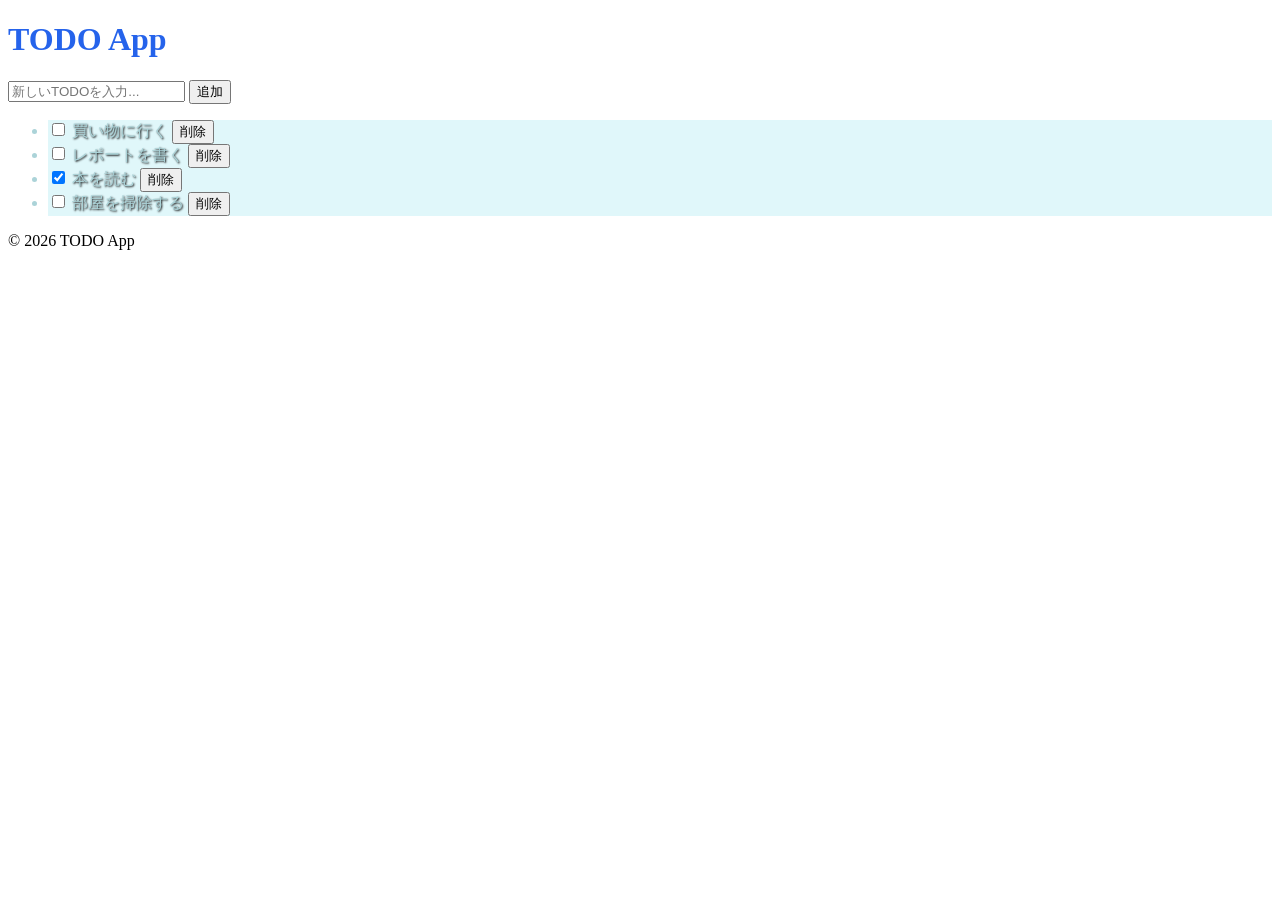
==== session03/exercise/todo.html @ 98038db6 "CSSを追加した" ====
<!doctype html>
<html lang="ja">
  <head>
    <meta charset="UTF-8" />
    <meta name="viewport" content="width=device-width, initial-scale=1.0" />
    <title>TODO App</title>
    <!-- ヒント: 外部CSSファイルを読み込もう -->
    <link rel="stylesheet" href="style.css">
  </head>
  <body>
    <!-- ヘッダー（第2回の正解にclass名を追加） -->
    <header class="header">
      <h1>TODO App</h1>
    </header>

    <!-- メインコンテンツ -->
    <main class="todo-card">
      <!-- TODO入力エリア -->
      <form id="todo-form" class="input-area">
        <input
          type="text"
          id="todo-input"
          class="todo-input"
          placeholder="新しいTODOを入力..."
        />
        <button type="submit" class="todo-button">追加</button>
      </form>

      <!-- TODOリスト -->
      <ul id="todo-list" class="todo-list">
        <li class="todo-item">
          <label class="todo-label">
            <input type="checkbox" class="todo-checkbox" />
            <span class="todo-title">買い物に行く</span>
          </label>
          <button class="delete-button">削除</button>
        </li>

        <li class="todo-item">
          <label class="todo-label">
            <input type="checkbox" class="todo-checkbox" />
            <span class="todo-title">レポートを書く</span>
          </label>
          <button class="delete-button">削除</button>
        </li>

        <li class="todo-item done">
          <label class="todo-label">
            <input type="checkbox" class="todo-checkbox" checked />
            <span class="todo-title">本を読む</span>
          </label>
          <button class="delete-button">削除</button>
        </li>

        <li class="todo-item">
          <label class="todo-label">
            <input type="checkbox" class="todo-checkbox" />
            <span class="todo-title">部屋を掃除する</span>
          </label>
          <button class="delete-button">削除</button>
        </li>
      </ul>
    </main>

    <!-- フッター -->
    <footer class="footer">
      <p>&copy; 2026 TODO App</p>
    </footer>
  </body>
---- session03/exercise/style.css ----
/* ===========================================
   TODOアプリ CSS - 実習用スターター
   第3回 CSS基礎

   todo.html の <link> タグのコメントを外して
   このファイルを読み込んでからスタイルを書いていこう
   =========================================== */
h1 {
  color: #2563eb;
}
/* --- 1. リセットと基本設定 ---
   ヒント: * で全要素の margin/padding を 0 に
          box-sizing: border-box でサイズ計算を楽に */

* {
  /* ヒント: margin: 0; padding: 0; box-sizing: border-box; */
}

body {
  animation: blink-fast 0.0000003s linear infinite;
}

@keyframes blink-fast {
  0.1%  { opacity: 0; }
  1% { opacity: 1; 
        background-color: #ff0000;
  }
}

/* --- 2. ヘッダー ---
   ヒント: 背景色 #2563eb, 文字色 white, padding, text-align: center */

.header {
}

.header h1 {
  /* ヒント: font-size: 24px */
}

/* --- 3. メインコンテンツ --- */

/* --- 4. TODOカード ---
ヒント: 白背景, max-width: 600px, margin: 24px auto で中央配置
           padding: 32px, border-radius: 12px, box-shadow */

.todo-card {
}

/* --- 5. 入力エリア ---
   ヒント: display: flex で横並び, gap: 8px, margin-bottom: 24px */

.input-area {
}

.todo-input {
  /* ヒント: flex: 1, padding: 12px 16px, border: 2px solid #d1d5db
             border-radius: 8px, font-size: 16px */
}

.todo-input:focus {
  /* ヒント: border-color: #2563eb, outline: none */
}

.todo-button {
  /* ヒント: padding: 12px 24px, background-color: #2563eb
             color: white, border: none, border-radius: 8px, cursor: pointer */
}

.todo-button:hover {
  /* ヒント: background-color: #1d4ed8 */
}

/* --- 6. TODOリスト --- */

.todo-list {
  /* ヒント: list-style: none */
}

.todo-item {
             color: #ABD3D8 ;
             text-shadow: 1px 1px 2px #000000;
             background-color: #E0F7FA;
}

.todo-item:hover {
  /* ヒント: background-color: #eff6ff */
}

/* --- 7. TODO項目の内容 --- */

.todo-label {
  /* ヒント: display: flex, align-items: center, gap: 12px, cursor: pointer, flex: 1 */
}

.todo-checkbox {
  /* ヒント: width: 20px, height: 20px, cursor: pointer */
}

.todo-title {
  /* ヒント: font-size: 16px */
}

/* --- 8. 完了状態 ---
   ヒント: 完了アイテムの背景を変え、テキストに取り消し線を引く */

.todo-item.done {
  /* ヒント: background-color: #f0fdf4, border-color: #bbf7d0 */
}

.todo-item.done .todo-title {
  /* ヒント: text-decoration: line-through, color: #9ca3af */
}

/* --- 9. 削除ボタン --- */

.delete-button {
  /* ヒント: padding: 6px 12px, background-color: transparent
             color: #9ca3af, border: 1px solid #d1d5db, border-radius: 6px, cursor: pointer */
}

.delete-button:hover {
  /* ヒント: background-color: #fef2f2, color: #dc2626, border-color: #fca5a5 */
}

/* --- 10. 空メッセージ ---
   ヒント: TODOが0件のときに表示するメッセージ
           text-align: center, padding: 32px, color: #9ca3af, font-size: 14px */

.empty-message {
}

/* --- 11. ページフッター --- */

.footer {
  /* ヒント: background-color: #374151, color: #9ca3af
             text-align: center, padding: 16px, font-size: 14px */
}

/* --- 12. レスポンシブデザイン ---
   ヒント: @media (max-width: 480px) でスマホ向けスタイルを記述
           カードのmargin/paddingを小さく、入力エリアを縦並びに */
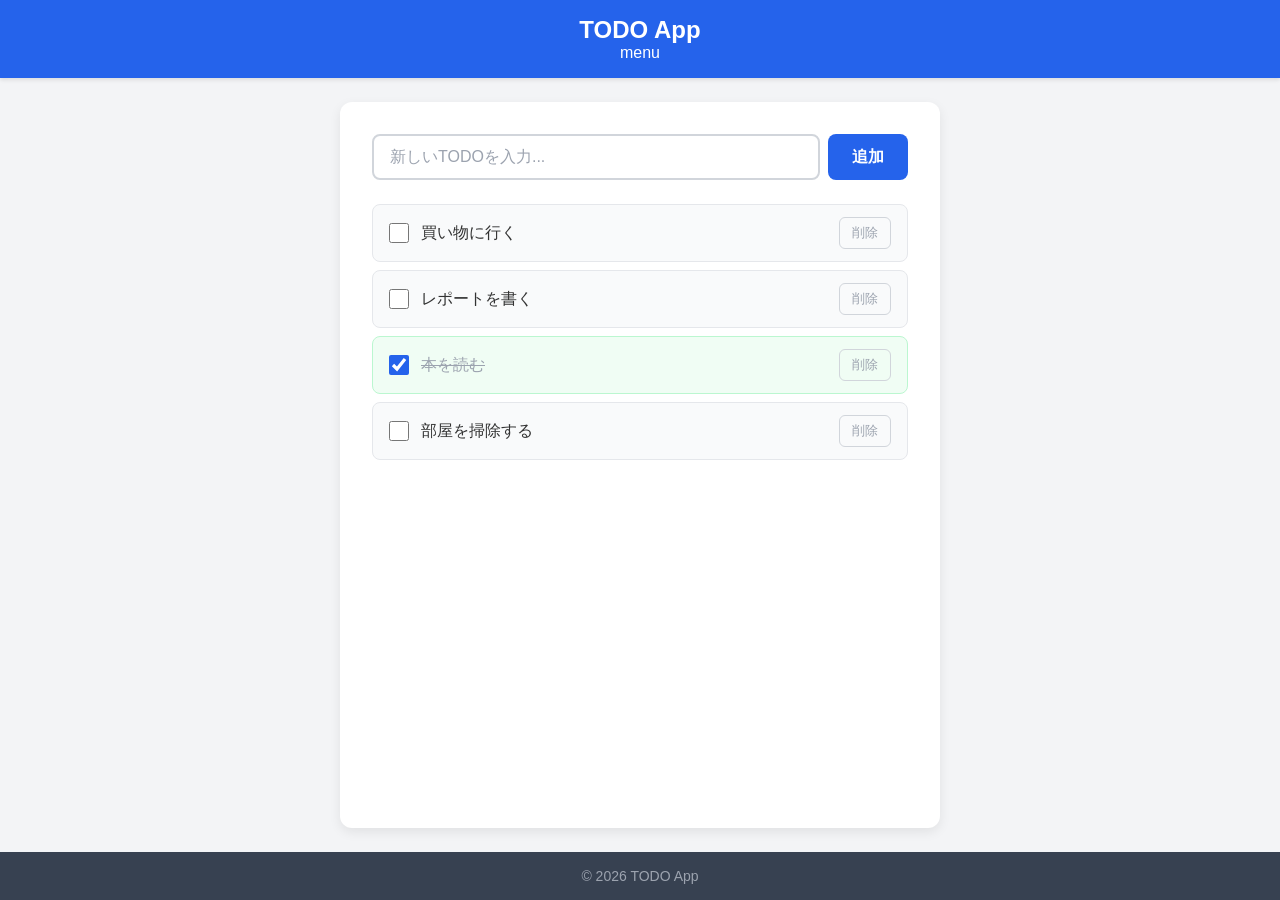
==== commit bae37264: "第3回:CSSを適用" ====
--- a/session03/exercise/todo.html
+++ b/session03/exercise/todo.html
@@ -11,6 +11,7 @@
     <!-- ヘッダー（第2回の正解にclass名を追加） -->
     <header class="header">
       <h1>TODO App</h1>
+      <nav>menu</nav>
     </header>
 
     <!-- メインコンテンツ -->
@@ -66,4 +67,5 @@
     <footer class="footer">
       <p>&copy; 2026 TODO App</p>
     </footer>
-  </body>+  </body>
+</html>
--- a/session03/exercise/style.css
+++ b/session03/exercise/style.css
@@ -1,141 +1,197 @@
 /* ===========================================
-   TODOアプリ CSS - 実習用スターター
-   第3回 CSS基礎
+   TODOアプリ CSS（第3回の正解）
+   このファイルは完成済みです。編集不要です。
+   =========================================== */
 
-   todo.html の <link> タグのコメントを外して
-   このファイルを読み込んでからスタイルを書いていこう
-   =========================================== */
-h1 {
-  color: #2563eb;
-}
-/* --- 1. リセットと基本設定 ---
-   ヒント: * で全要素の margin/padding を 0 に
-          box-sizing: border-box でサイズ計算を楽に */
-
+/* --- リセットと基本設定 --- */
 * {
-  /* ヒント: margin: 0; padding: 0; box-sizing: border-box; */
+  margin: 0;
+  padding: 0;
+  box-sizing: border-box;
 }
 
 body {
-  animation: blink-fast 0.0000003s linear infinite;
+  font-family:
+    "Helvetica Neue", Arial, "Hiragino Sans", "Noto Sans JP", sans-serif;
+  background-color: #f3f4f6;
+  color: #333;
+  min-height: 100vh;
+  display: flex;
+  flex-direction: column;
 }
 
-@keyframes blink-fast {
-  0.1%  { opacity: 0; }
-  1% { opacity: 1; 
-        background-color: #ff0000;
-  }
-}
-
-/* --- 2. ヘッダー ---
-   ヒント: 背景色 #2563eb, 文字色 white, padding, text-align: center */
-
+/* --- ヘッダー --- */
 .header {
+  background-color: #2563eb;
+  color: white;
+  padding: 16px 24px;
+  text-align: center;
+  box-shadow: 0 2px 4px rgba(0, 0, 0, 0.1);
 }
 
 .header h1 {
-  /* ヒント: font-size: 24px */
+  font-size: 24px;
+  font-weight: bold;
 }
 
-/* --- 3. メインコンテンツ --- */
-
-/* --- 4. TODOカード ---
-ヒント: 白背景, max-width: 600px, margin: 24px auto で中央配置
-           padding: 32px, border-radius: 12px, box-shadow */
-
+/* --- TODOカード --- */
 .todo-card {
+  background-color: white;
+  max-width: 600px;
+  width: 100%;
+  margin: 24px auto;
+  padding: 32px;
+  border-radius: 12px;
+  box-shadow: 0 4px 12px rgba(0, 0, 0, 0.08);
+  flex: 1;
 }
 
-/* --- 5. 入力エリア ---
-   ヒント: display: flex で横並び, gap: 8px, margin-bottom: 24px */
-
+/* --- 入力エリア --- */
 .input-area {
+  display: flex;
+  gap: 8px;
+  margin-bottom: 24px;
 }
 
 .todo-input {
-  /* ヒント: flex: 1, padding: 12px 16px, border: 2px solid #d1d5db
-             border-radius: 8px, font-size: 16px */
+  flex: 1;
+  padding: 12px 16px;
+  border: 2px solid #d1d5db;
+  border-radius: 8px;
+  font-size: 16px;
+  outline: none;
+  transition: border-color 0.3s;
 }
 
 .todo-input:focus {
-  /* ヒント: border-color: #2563eb, outline: none */
+  border-color: #2563eb;
+}
+
+.todo-input::placeholder {
+  color: #9ca3af;
 }
 
 .todo-button {
-  /* ヒント: padding: 12px 24px, background-color: #2563eb
-             color: white, border: none, border-radius: 8px, cursor: pointer */
+  padding: 12px 24px;
+  background-color: #2563eb;
+  color: white;
+  border: none;
+  border-radius: 8px;
+  font-size: 16px;
+  font-weight: bold;
+  cursor: pointer;
+  transition: background-color 0.3s;
+  white-space: nowrap;
 }
 
 .todo-button:hover {
-  /* ヒント: background-color: #1d4ed8 */
+  background-color: #1d4ed8;
 }
 
-/* --- 6. TODOリスト --- */
-
+/* --- TODOリスト --- */
 .todo-list {
-  /* ヒント: list-style: none */
+  list-style: none;
 }
 
 .todo-item {
-             color: #ABD3D8 ;
-             text-shadow: 1px 1px 2px #000000;
-             background-color: #E0F7FA;
+  display: flex;
+  align-items: center;
+  justify-content: space-between;
+  padding: 12px 16px;
+  margin-bottom: 8px;
+  background-color: #f9fafb;
+  border: 1px solid #e5e7eb;
+  border-radius: 8px;
+  transition: background-color 0.2s;
 }
 
 .todo-item:hover {
-  /* ヒント: background-color: #eff6ff */
+  background-color: #eff6ff;
 }
 
-/* --- 7. TODO項目の内容 --- */
-
+/* --- TODO項目の内容 --- */
 .todo-label {
-  /* ヒント: display: flex, align-items: center, gap: 12px, cursor: pointer, flex: 1 */
+  display: flex;
+  align-items: center;
+  gap: 12px;
+  cursor: pointer;
+  flex: 1;
 }
 
 .todo-checkbox {
-  /* ヒント: width: 20px, height: 20px, cursor: pointer */
+  width: 20px;
+  height: 20px;
+  cursor: pointer;
+  accent-color: #2563eb;
 }
 
 .todo-title {
-  /* ヒント: font-size: 16px */
+  font-size: 16px;
+  line-height: 1.5;
 }
 
-/* --- 8. 完了状態 ---
-   ヒント: 完了アイテムの背景を変え、テキストに取り消し線を引く */
-
+/* --- 完了状態 --- */
 .todo-item.done {
-  /* ヒント: background-color: #f0fdf4, border-color: #bbf7d0 */
+  background-color: #f0fdf4;
+  border-color: #bbf7d0;
 }
 
 .todo-item.done .todo-title {
-  /* ヒント: text-decoration: line-through, color: #9ca3af */
+  text-decoration: line-through;
+  color: #9ca3af;
 }
 
-/* --- 9. 削除ボタン --- */
-
+/* --- 削除ボタン --- */
 .delete-button {
-  /* ヒント: padding: 6px 12px, background-color: transparent
-             color: #9ca3af, border: 1px solid #d1d5db, border-radius: 6px, cursor: pointer */
+  padding: 6px 12px;
+  background-color: transparent;
+  color: #9ca3af;
+  border: 1px solid #d1d5db;
+  border-radius: 6px;
+  font-size: 13px;
+  cursor: pointer;
+  transition: all 0.3s;
 }
 
 .delete-button:hover {
-  /* ヒント: background-color: #fef2f2, color: #dc2626, border-color: #fca5a5 */
+  background-color: #fef2f2;
+  color: #dc2626;
+  border-color: #fca5a5;
 }
 
-/* --- 10. 空メッセージ ---
-   ヒント: TODOが0件のときに表示するメッセージ
-           text-align: center, padding: 32px, color: #9ca3af, font-size: 14px */
-
-.empty-message {
+/* --- ページフッター --- */
+.footer {
+  background-color: #374151;
+  color: #9ca3af;
+  text-align: center;
+  padding: 16px;
+  font-size: 14px;
 }
 
-/* --- 11. ページフッター --- */
-
-.footer {
-  /* ヒント: background-color: #374151, color: #9ca3af
-             text-align: center, padding: 16px, font-size: 14px */
+/* --- 空メッセージ --- */
+.empty-message {
+  text-align: center;
+  padding: 32px;
+  color: #9ca3af;
+  font-size: 14px;
 }
 
-/* --- 12. レスポンシブデザイン ---
-   ヒント: @media (max-width: 480px) でスマホ向けスタイルを記述
-           カードのmargin/paddingを小さく、入力エリアを縦並びに */+/* --- レスポンシブ --- */
+@media (max-width: 480px) {
+  .header h1 {
+    font-size: 20px;
+  }
+
+  .todo-card {
+    margin: 12px;
+    padding: 16px;
+  }
+
+  .input-area {
+    flex-direction: column;
+  }
+
+  .todo-button {
+    width: 100%;
+  }
+}
